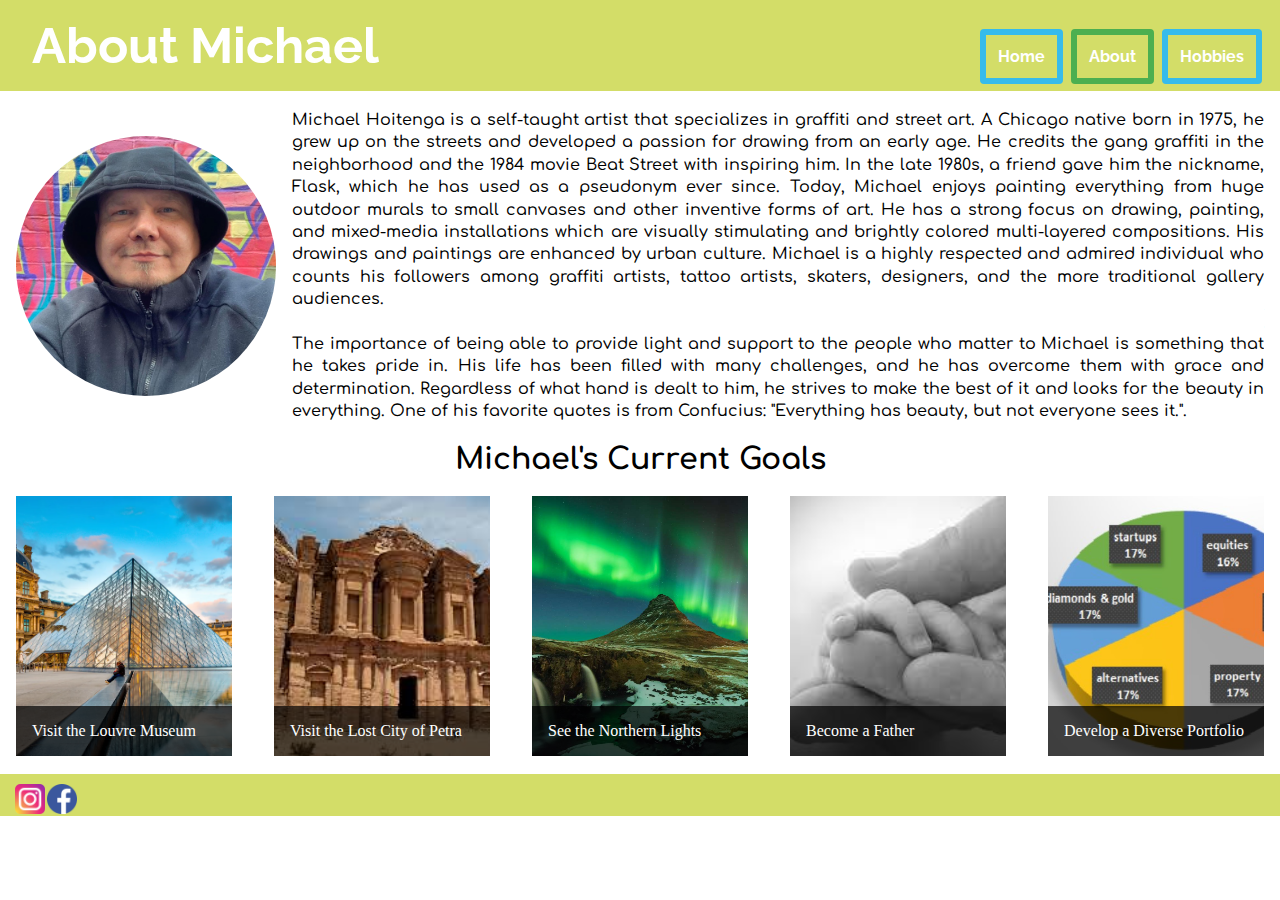
==== About.html @ a30607af "increase height" ====
<!DOCTYPE html>
<html lang="en">

<head>
    <meta name="viewport" content="width=device-width, initial-scale=1.0">
    <title>About Michael Hoitenga</title>

    <link href="Bio.css" type="text/css" rel="stylesheet">
    <link rel="preconnect" href="https://fonts.googleapis.com">
    <link rel="preconnect" href="https://fonts.gstatic.com" crossorigin>
    <link href="https://fonts.googleapis.com/css2?family=Comfortaa:wght@400;700&family=Raleway:wght@200;400;500;700;900&display=swap" rel="stylesheet">
    
    <link rel="apple-touch-icon" sizes="180x180" href="/apple-touch-icon.png">
    <link rel="icon" type="image/png" sizes="32x32" href="/favicon-32x32.png">
    <link rel="icon" type="image/png" sizes="16x16" href="/favicon-16x16.png">
    <link rel="manifest" href="site.webmanifest">
    <link rel="icon" type="image/x-icon" href="favicon.ico"/>
</head>

<div>
    <h1>About Michael</h1>
</div>

<div class="top-right">
    <button class="button button2" onclick="window.location.href='index.html';">Home</button>
    <button class="button button1">About</button>
    <button class="button button3" onclick="window.location.href='Hobbies.html';">Hobbies</button>
</div> 

<br>

<div id='container'><img src="Images/profile.JPG" alt="Profile" class="image2">
    <p>Michael Hoitenga is a self-taught artist that specializes in graffiti and street art. A Chicago native born in 1975, he grew up on the streets and developed a passion for drawing from an early age. He credits the gang graffiti in the neighborhood and the 1984 movie Beat Street with inspiring him. In the late 1980s, a friend gave him the nickname, Flask, which he has used as a pseudonym ever since. Today, Michael enjoys painting everything from huge outdoor murals to small canvases and other inventive forms of art. He has a strong focus on drawing, painting, and mixed-media installations which are visually stimulating and brightly colored multi-layered compositions. His drawings and paintings are enhanced by urban culture. Michael is a highly respected and admired individual who counts his followers among graffiti artists, tattoo artists, skaters, designers, and the more traditional gallery audiences.
        <br><br>The importance of being able to provide light and support to the people who matter to Michael is something that he takes pride in. His life has been filled with many challenges, and he has overcome them with grace and determination. Regardless of what hand is dealt to him, he strives to make the best of it and looks for the beauty in everything. One of his favorite quotes is from Confucius: "Everything has beauty, but not everyone sees it.".</p>
</div>

<div style="text-align:center"><h2>Michael's Current Goals</h2>
</div>

<div class="myGallery">
    <div class="item">
      <img src="Images/Louvre.jpg" alt="Louvre">
      <span class="caption">Visit the Louvre Museum</span>
    </div>
    <div class="item">
        <img src="Images/Petra.jpg" alt="Petra">
        <span class="caption">Visit the Lost City of Petra</span>
      </div>
    <div class="item">
        <img src="Images/northernlights.jpg" alt="Northern Lights">
        <span class="caption">See the Northern Lights</span>
      </div>
    <div class="item">
      <img src="Images/father.jpg" alt="Father">
      <span class="caption">Become a Father</span>
    </div>
    <div class="item">
      <img src="Images/diverse_portfolio.jpg" alt="Portfolio">
      <span class="caption">Develop a Diverse Portfolio</span>
    </div>
  </div>

<br>

<div class="footer">
    <p></p>
    <a target="_blank" href="https://www.instagram.com/flasketernal">
        <img src="Images/Instagram.png" alt="Instagram" height="30" style="position:absolute">
       </a><p>&emsp;&emsp;</p>
    <a target="_blank" href="https://www.facebook.com/747978536">
        <img src="Images/facebook.png"  alt="Facebook" height="30" style="position:absolute">
       </a>
</div>


</body>

</html>
---- Bio.css ----
.image1 {
    width: 100%;
    height: auto;
  }

  .image2 {
    width: 260px;
    height: 260px;
    border-radius: 50%;
    vertical-align: middle;
  }

  .image3 {
    width: 260px;
    height: 260px;
    border-radius: 10%;
    vertical-align: middle;
  }

  .profile {
    position: relative;
  }

  .top-left {
    position: absolute;
    top: 12px;
    left: 16px;
    padding: 16px 32px;
    font-family: 'Raleway', sans-serif;
    font-weight: 700;
    font-size: 50px;
    color: white;
    text-shadow: 0.05em 0 black, 0 0.05em black, -0.05em 0 black, 0 -0.05em black, -0.05em -0.05em black, -0.05em 0.05em black, 0.05em -0.05em black, 0.05em 0.05em black;
  }

  .top-right {
    position: absolute;
    top: 25px;
    right: 16px;
  }

  .button {
    border: none;
    padding: 12px 12px;
    text-align: center;
    text-decoration: none;
    display: inline-block;
    margin: 4px 2px;
    transition-duration: 0.4s;
    cursor: pointer;
    position: relative;
    font-family: 'Raleway', sans-serif;
    font-weight: 700;
    border-radius: 4px;
  }
  
  .button1 {
    background-color: transparent;
    color: white;
    font-size: 16px;
    border: 6px solid #4CAF50;
  }
  
  .button1:hover {
    background-color: #4CAF50;
    color: white;
  }
  
  .button2 {
    background-color: transparent; 
    color: white;
    font-size: 16px;
    border: 6px solid #36BBEB;
    position: relative;
  }
  
  .button2:hover {
    background-color: #36BBEB;
    color: white;
  }

  .button3 {
    background-color: transparent;
    color: white;
    font-size: 16px;
    border: 6px solid #36BBEB;
    position: relative;
  }
  
  .button3:hover {
    background-color: #36BBEB;
    color: white;
  }

  h1 {
    width: 100%;
    text-align: left;
    font-family: 'Raleway', sans-serif;
    font-weight: 700;
    top: 12px;
    left: 16px;
    padding: 16px 32px;
    font-size: 50px;
    color: white;
    background-color: #D3DD68;
  }

  h2 {
    text-align: center;
    font-family: 'Comfortaa', cursive;
    font-weight: 700;
    top: 20px;
    left: 16px;
    padding: 20px 32px;
    font-size: 30px;
  }

  h3 {
    text-align: center;
    font-family: 'Comfortaa', cursive;
    font-weight: 400;
    padding: 10px;
    color: white;
  }

  p {
    font-family: 'Comfortaa', cursive;
    font-weight: 500;
    text-align: justify;
    display: inline-block;
    line-height: 1.4em;
  }

  * {
    box-sizing: border-box;
    margin: 0;
    padding: 0;
    border: 0;
    outline: 0;
  }
  
  .column {
    float: left;
    width: 50%;
    padding: 10px;
  }
  
  .column img {
    margin-top: 12px;
  }

  .footer {
    left: 0;
    bottom: 0;
    padding: 10px;
    width: 100%;
    background-color: #D3DD68;
    color: white;
    text-align: left;
    font-family: 'Comfortaa', cursive;
    font-weight: 500;
  }

  #container {
    display: flex;
    align-items: center;
    padding-left: 1em;
  }

  #container p {
    margin-left: 1em;
    padding-right: 1em;
  }

  .row {
    content: "";
    clear: both;
    display: table;
  }

  .myGallery {
    display: grid;
    grid-gap: 10px;
    grid-template-columns: repeat(auto-fit, minmax(150px, 1fr));
  }
  
  .myGallery img {
    width:  260px;
    height: 260px;
    object-fit: cover;
  }
  
  .myGallery .item {
    position: relative;
    overflow: hidden;
    margin-left: 1em;
    margin-right: 1em;
  }
  
  .myGallery .item img {
    vertical-align: middle;
  }
  
  .myGallery .caption {
    margin: 0;
    padding: 1em;
    position: absolute;
    z-index: 1;
    bottom: 0;
    left: 0;
    width: 100%;
    max-height: 100%;
    overflow: auto;
    box-sizing: border-box;
    transition: transform 0.5s;
    transform: translateY(100%);
    background: rgba(0, 0, 0, 0.7);
    color: rgb(255, 255, 255);
  }
  
  .myGallery  .caption {
    transform: none;
  }

  .glow {
    font-size: 40px;
    color: #fff;
    text-align: center;
    animation: glow 2s ease-in-out infinite alternate;
    font-weight: 700;
  }
  
  @-webkit-keyframes glow {
    from {
      text-shadow: 0 0 10px #fff, 0 0 20px #fff, 0 0 30px #e60073, 0 0 40px #e60073, 0 0 50px #e60073, 0 0 60px #e60073, 0 0 70px #e60073;
    }
    
    to {
      text-shadow: 0 0 20px #fff, 0 0 30px #ff4da6, 0 0 40px #ff4da6, 0 0 50px #ff4da6, 0 0 60px #ff4da6, 0 0 70px #ff4da6, 0 0 80px #ff4da6;
    }
  }

  .image-txt-container {
    display: flex;
    flex-direction: row;
    padding: 10px;
    border: 10px solid #D3DD68;
    border-radius: 40px;
    margin-top: 15px;
    margin-left: 15px;
    margin-right: 15px;
    margin-bottom: 20px;
    background-color: #36BBEB;
    max-width: 47.5%;
    min-width: 47.5%;
  }

  #wrapper {
    display: inline-flex;
    border: 0;
  }

  #first {
      border: 10px solid #D3DD68;
  }

  #second {
      border: 10px solid #D3DD68;
  }
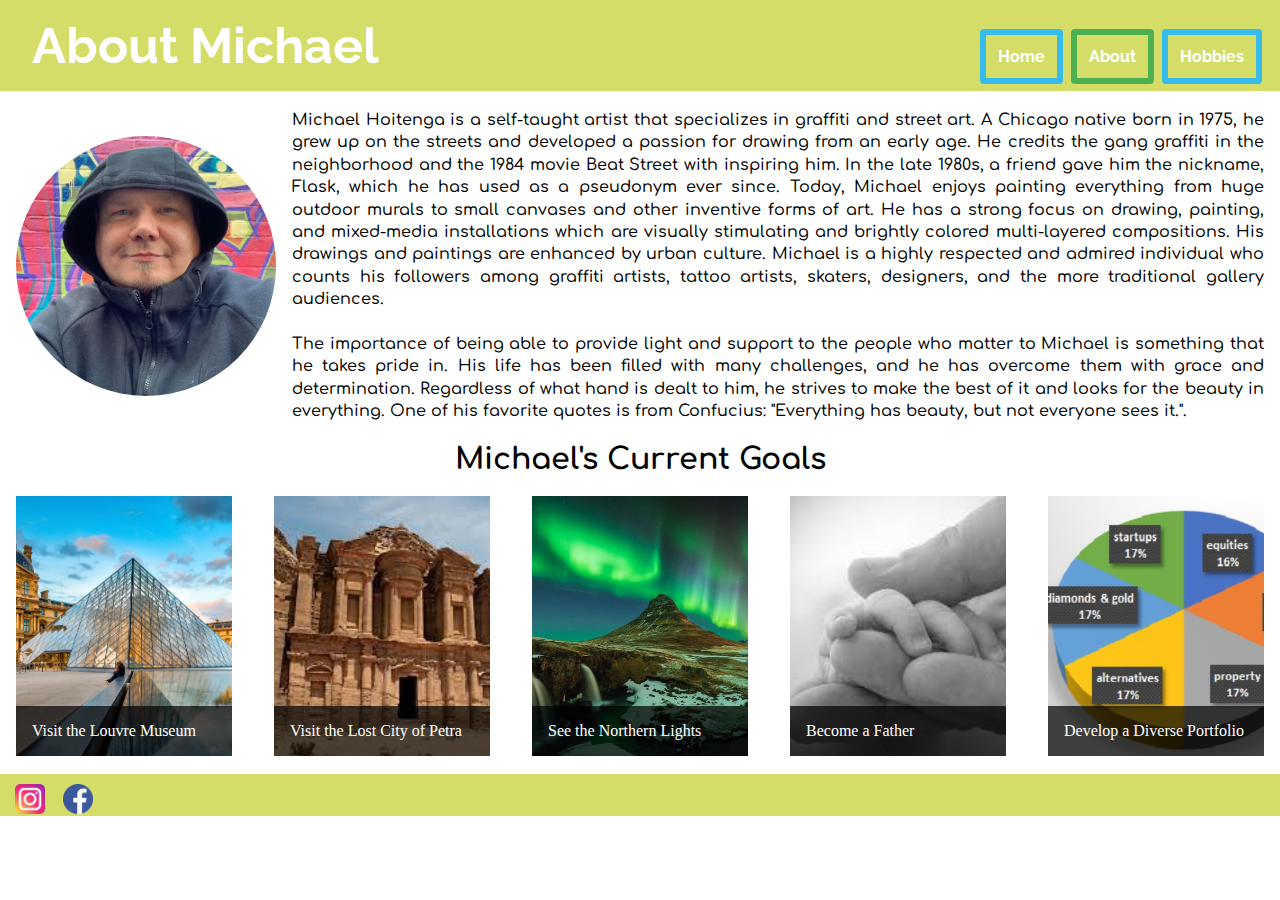
==== commit bf59692e: "adding tab" ====
--- a/About.html
+++ b/About.html
@@ -66,7 +66,7 @@
     <p></p>
     <a target="_blank" href="https://www.instagram.com/flasketernal">
         <img src="Images/Instagram.png" alt="Instagram" height="30" style="position:absolute">
-       </a><p>&emsp;&emsp;</p>
+       </a><p>&emsp;&emsp;&emsp;</p>
     <a target="_blank" href="https://www.facebook.com/747978536">
         <img src="Images/facebook.png"  alt="Facebook" height="30" style="position:absolute">
        </a>
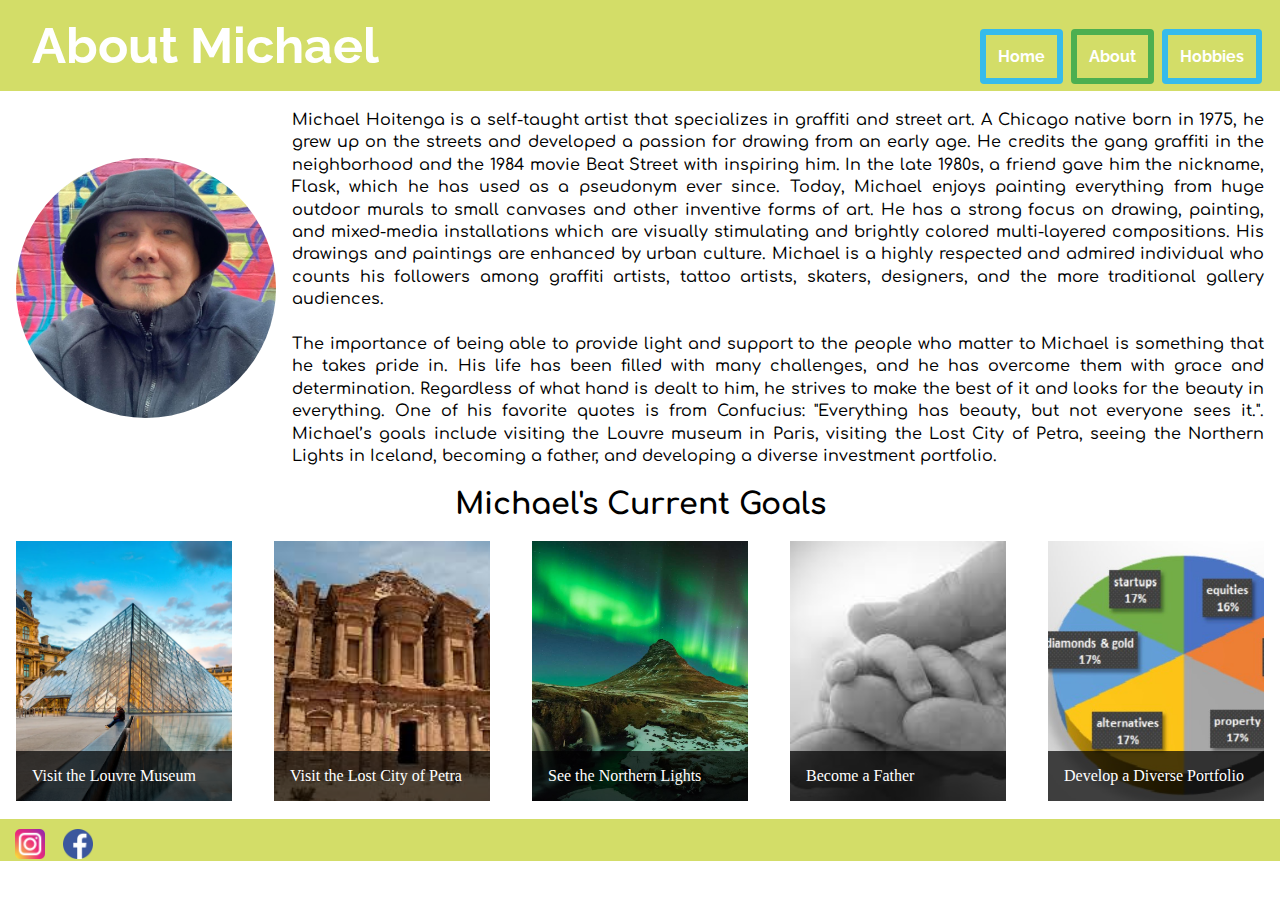
==== commit 3623b435: "adding text to bio" ====
--- a/About.html
+++ b/About.html
@@ -31,7 +31,7 @@
 
 <div id='container'><img src="Images/profile.JPG" alt="Profile" class="image2">
     <p>Michael Hoitenga is a self-taught artist that specializes in graffiti and street art. A Chicago native born in 1975, he grew up on the streets and developed a passion for drawing from an early age. He credits the gang graffiti in the neighborhood and the 1984 movie Beat Street with inspiring him. In the late 1980s, a friend gave him the nickname, Flask, which he has used as a pseudonym ever since. Today, Michael enjoys painting everything from huge outdoor murals to small canvases and other inventive forms of art. He has a strong focus on drawing, painting, and mixed-media installations which are visually stimulating and brightly colored multi-layered compositions. His drawings and paintings are enhanced by urban culture. Michael is a highly respected and admired individual who counts his followers among graffiti artists, tattoo artists, skaters, designers, and the more traditional gallery audiences.
-        <br><br>The importance of being able to provide light and support to the people who matter to Michael is something that he takes pride in. His life has been filled with many challenges, and he has overcome them with grace and determination. Regardless of what hand is dealt to him, he strives to make the best of it and looks for the beauty in everything. One of his favorite quotes is from Confucius: "Everything has beauty, but not everyone sees it.".</p>
+        <br><br>The importance of being able to provide light and support to the people who matter to Michael is something that he takes pride in. His life has been filled with many challenges, and he has overcome them with grace and determination. Regardless of what hand is dealt to him, he strives to make the best of it and looks for the beauty in everything. One of his favorite quotes is from Confucius: "Everything has beauty, but not everyone sees it.". Michael’s goals include visiting the Louvre museum in Paris, visiting the Lost City of Petra, seeing the Northern Lights in Iceland, becoming a father, and developing a diverse investment portfolio.</p>
 </div>
 
 <div style="text-align:center"><h2>Michael's Current Goals</h2>
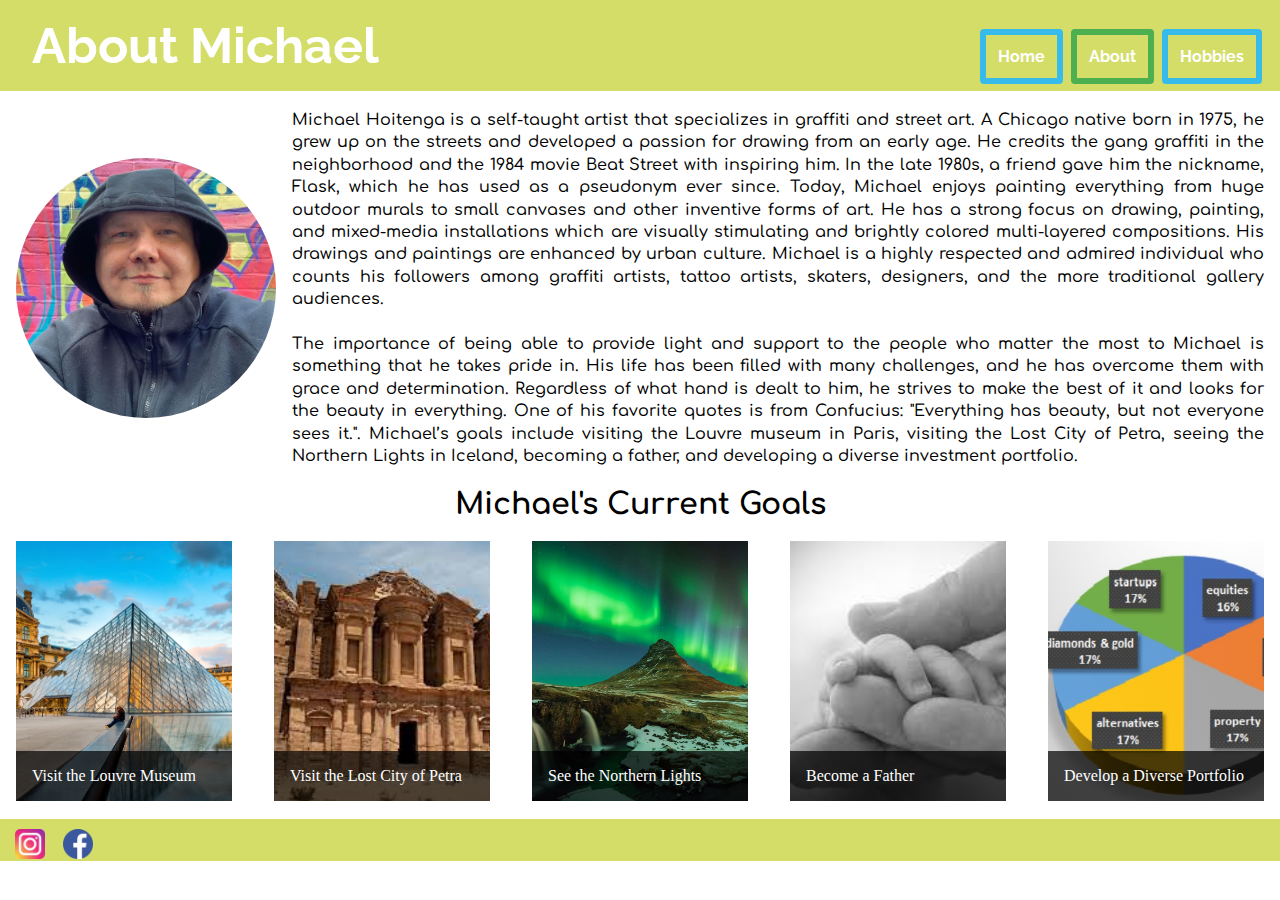
==== commit 816b16e8: "updating text" ====
--- a/About.html
+++ b/About.html
@@ -14,7 +14,7 @@
     <link rel="icon" type="image/png" sizes="32x32" href="/favicon-32x32.png">
     <link rel="icon" type="image/png" sizes="16x16" href="/favicon-16x16.png">
     <link rel="manifest" href="site.webmanifest">
-    <link rel="icon" type="image/x-icon" href="favicon.ico"/>
+    <link rel="icon" type="image/x-icon" href="favicon.ico">
 </head>
 
 <div>
@@ -31,7 +31,7 @@
 
 <div id='container'><img src="Images/profile.JPG" alt="Profile" class="image2">
     <p>Michael Hoitenga is a self-taught artist that specializes in graffiti and street art. A Chicago native born in 1975, he grew up on the streets and developed a passion for drawing from an early age. He credits the gang graffiti in the neighborhood and the 1984 movie Beat Street with inspiring him. In the late 1980s, a friend gave him the nickname, Flask, which he has used as a pseudonym ever since. Today, Michael enjoys painting everything from huge outdoor murals to small canvases and other inventive forms of art. He has a strong focus on drawing, painting, and mixed-media installations which are visually stimulating and brightly colored multi-layered compositions. His drawings and paintings are enhanced by urban culture. Michael is a highly respected and admired individual who counts his followers among graffiti artists, tattoo artists, skaters, designers, and the more traditional gallery audiences.
-        <br><br>The importance of being able to provide light and support to the people who matter to Michael is something that he takes pride in. His life has been filled with many challenges, and he has overcome them with grace and determination. Regardless of what hand is dealt to him, he strives to make the best of it and looks for the beauty in everything. One of his favorite quotes is from Confucius: "Everything has beauty, but not everyone sees it.". Michael’s goals include visiting the Louvre museum in Paris, visiting the Lost City of Petra, seeing the Northern Lights in Iceland, becoming a father, and developing a diverse investment portfolio.</p>
+        <br><br>The importance of being able to provide light and support to the people who matter the most to Michael is something that he takes pride in. His life has been filled with many challenges, and he has overcome them with grace and determination. Regardless of what hand is dealt to him, he strives to make the best of it and looks for the beauty in everything. One of his favorite quotes is from Confucius: "Everything has beauty, but not everyone sees it.". Michael’s goals include visiting the Louvre museum in Paris, visiting the Lost City of Petra, seeing the Northern Lights in Iceland, becoming a father, and developing a diverse investment portfolio.</p>
 </div>
 
 <div style="text-align:center"><h2>Michael's Current Goals</h2>
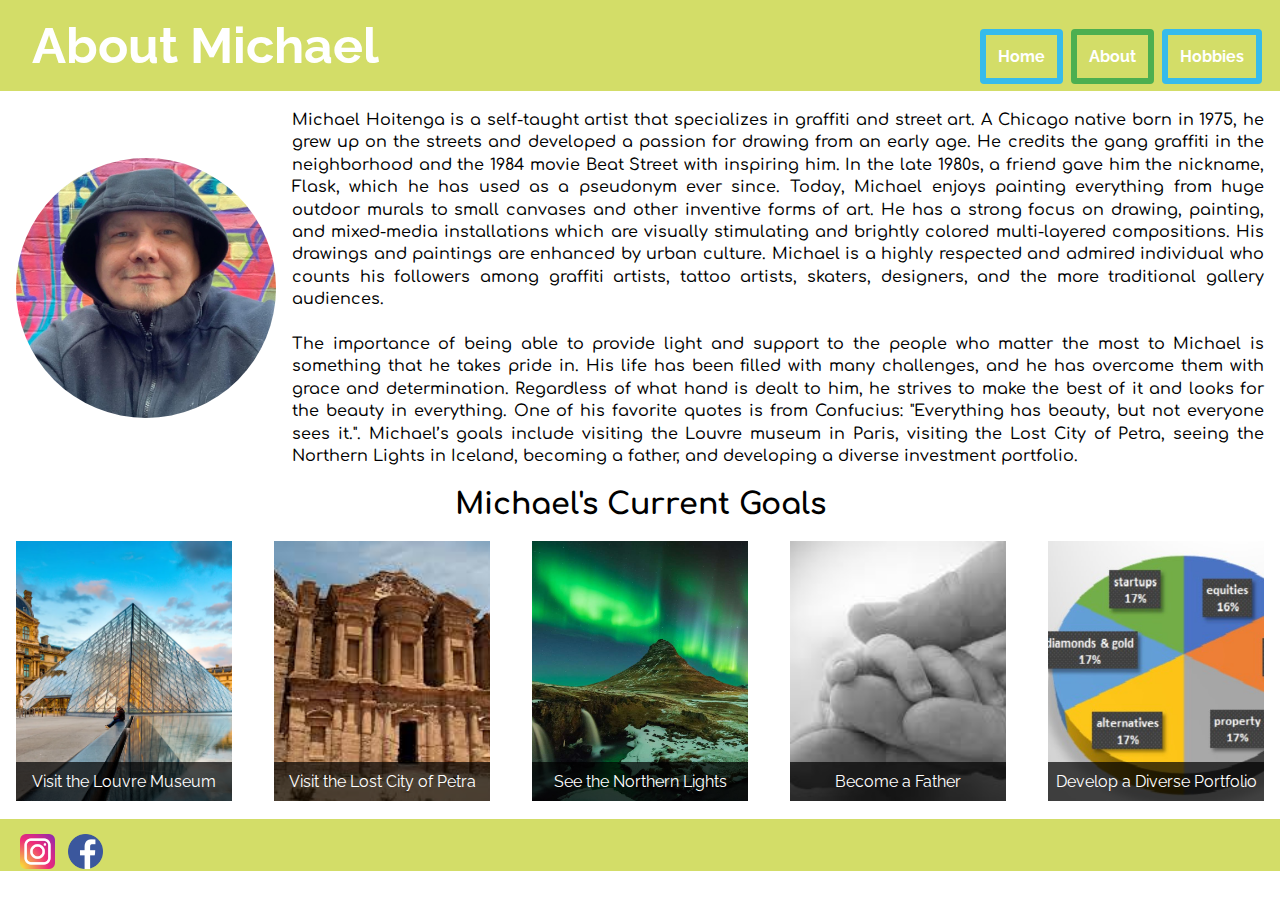
==== commit a5a6d26e: "enlarging social media icons" ====
--- a/About.html
+++ b/About.html
@@ -65,10 +65,10 @@
 <div class="footer">
     <p></p>
     <a target="_blank" href="https://www.instagram.com/flasketernal">
-        <img src="Images/Instagram.png" alt="Instagram" height="30" style="position:absolute">
+        <img src="Images/Instagram.png" alt="Instagram" height="35" style="position:absolute">
        </a><p>&emsp;&emsp;&emsp;</p>
     <a target="_blank" href="https://www.facebook.com/747978536">
-        <img src="Images/facebook.png"  alt="Facebook" height="30" style="position:absolute">
+        <img src="Images/facebook.png"  alt="Facebook" height="35" style="position:absolute">
        </a>
 </div>
 
--- a/Bio.css
+++ b/Bio.css
@@ -37,6 +37,7 @@
     position: absolute;
     top: 25px;
     right: 16px;
+    background-color: transparent;
   }
 
   .button {
@@ -116,7 +117,6 @@
   }
 
   h3 {
-    text-align: center;
     font-family: 'Comfortaa', cursive;
     font-weight: 400;
     padding: 10px;
@@ -152,7 +152,7 @@
   .footer {
     left: 0;
     bottom: 0;
-    padding: 10px;
+    padding: 15px;
     width: 100%;
     background-color: #D3DD68;
     color: white;
@@ -203,7 +203,9 @@
   
   .myGallery .caption {
     margin: 0;
-    padding: 1em;
+    padding: 6px;
+    padding-bottom: 10px;
+    padding-top: 10px;
     position: absolute;
     z-index: 1;
     bottom: 0;
@@ -216,6 +218,8 @@
     transform: translateY(100%);
     background: rgba(0, 0, 0, 0.7);
     color: rgb(255, 255, 255);
+    font-family: 'Raleway', sans-serif;
+    text-align: center;
   }
   
   .myGallery  .caption {
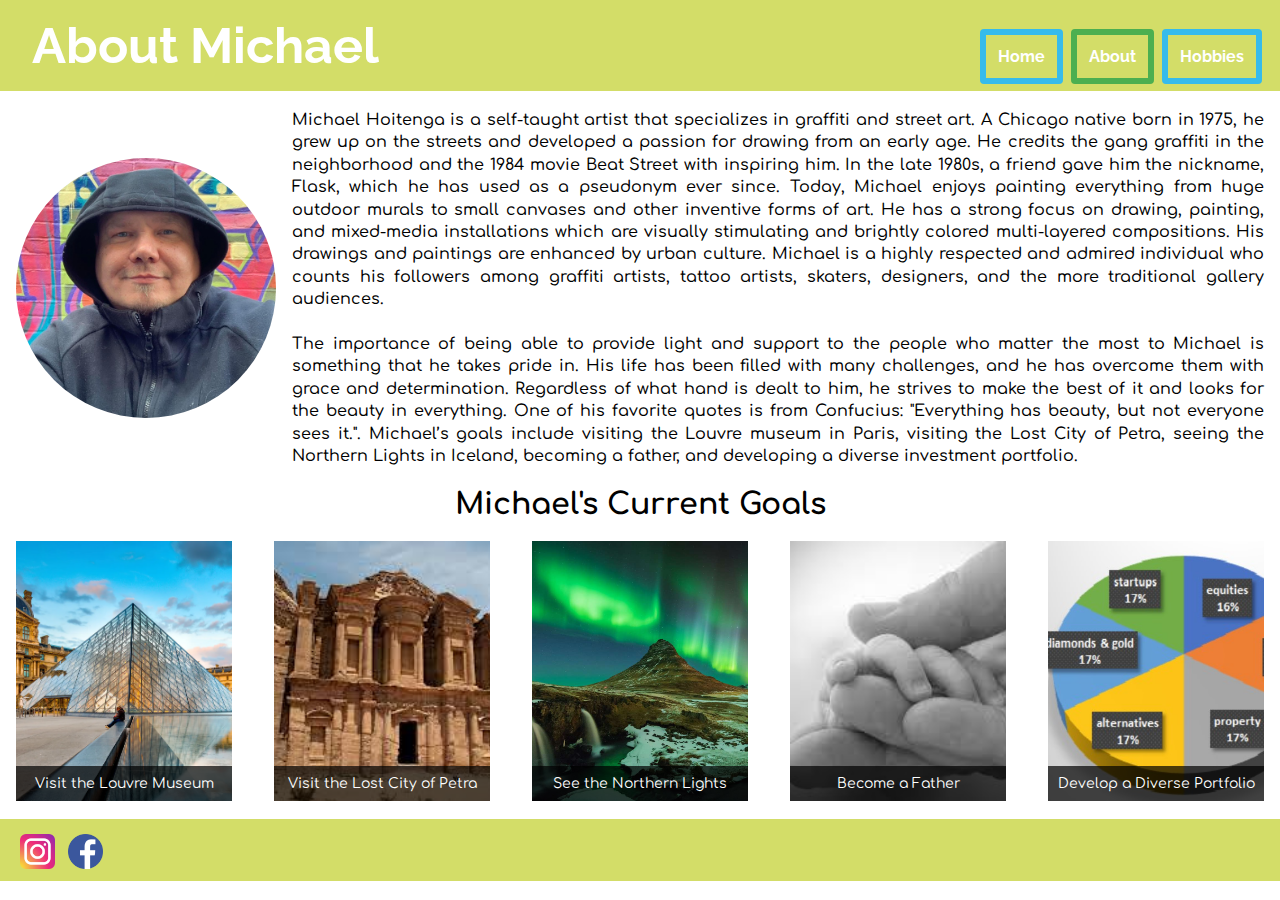
==== commit 28c688d2: "adding main and role" ====
--- a/About.html
+++ b/About.html
@@ -17,6 +17,7 @@
     <link rel="icon" type="image/x-icon" href="favicon.ico">
 </head>
 
+<main>
 <div>
     <h1>About Michael</h1>
 </div>
@@ -59,10 +60,10 @@
       <span class="caption">Develop a Diverse Portfolio</span>
     </div>
   </div>
-
+</main>
 <br>
 
-<div class="footer">
+<div class="footer" role="contentinfo">
     <p></p>
     <a target="_blank" href="https://www.instagram.com/flasketernal">
         <img src="Images/Instagram.png" alt="Instagram" height="35" style="position:absolute">
--- a/Bio.css
+++ b/Bio.css
@@ -153,6 +153,7 @@
     left: 0;
     bottom: 0;
     padding: 15px;
+    padding-bottom: 25px;
     width: 100%;
     background-color: #D3DD68;
     color: white;
@@ -218,8 +219,9 @@
     transform: translateY(100%);
     background: rgba(0, 0, 0, 0.7);
     color: rgb(255, 255, 255);
-    font-family: 'Raleway', sans-serif;
-    text-align: center;
+    font-family: 'Comfortaa', cursive;
+    text-align: center;
+    font-size: 14px;
   }
   
   .myGallery  .caption {
